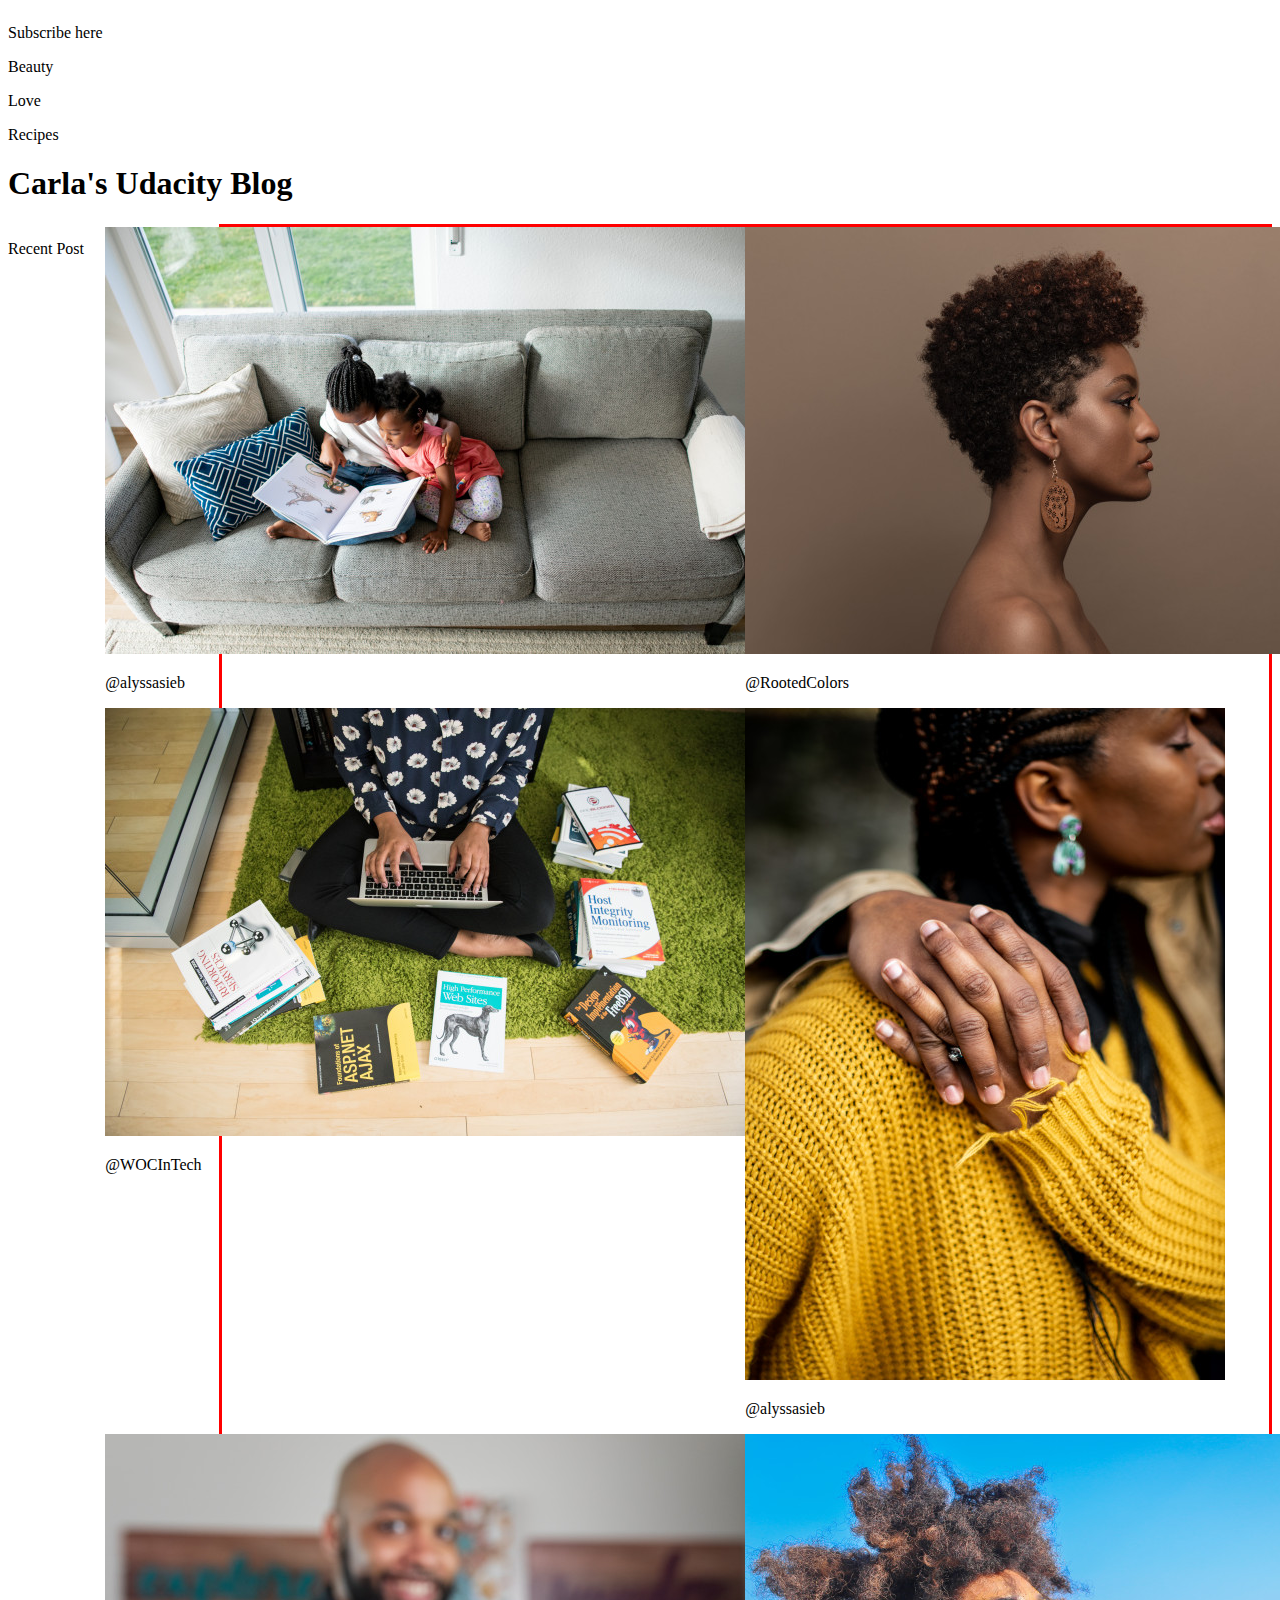
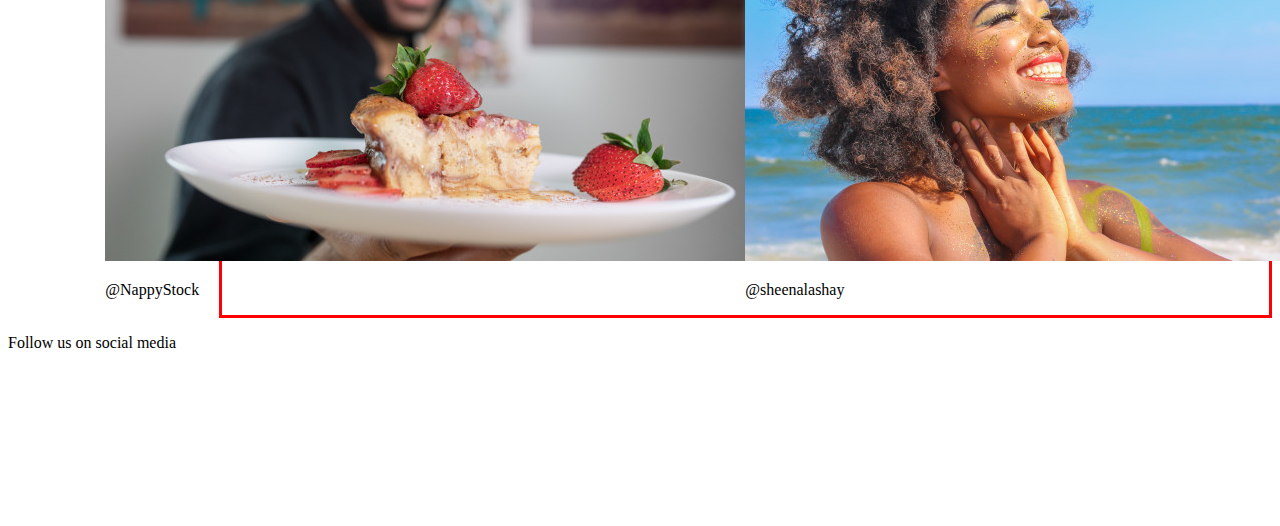
==== index.html @ c3a1259f "first commit" ====
<!DOCTYPE html>
<html lang="en">

<head>
    <meta charset="utf-8" />
    <title>Carla's Udacity Blog</title>
    <meta name="description" content="Example" />
    <link rel="stylesheet" href="style.css">
</head>

<body>
    <div class="container">
        <div class="header">
            <p>Subscribe here</p>
            <p>Beauty</p>
            <p>Love</p>
            <p>Recipes</p>
            <h1>Carla's Udacity Blog</h1>
        </div>
        <div class="sidebar">
            <p>Recent Post</p>
        </div>
        <div class="content">
            <div id="nestedGrid">
                <div id="one" class="postBox">
                    <img src="images/Sisters reading - 640x427.jpg" alt="Sisters reading">
                    <p>@alyssasieb</p>
                </div>
                <div id="two" class="postBox">
                    <img src="images/Woman in studio portrait - 640x427.jpg">
                    <p>@RootedColors</p>
                </div>
                <div id="three" class="postBox">
                    <img src="images/women in tech - 640x428.jpg">
                    <p>@WOCInTech</p>
                </div>
                <div id="four" class="postBox">
                    <img src="images/couple holding hands - 480x672.jpg">
                    <p>@alyssasieb</p>
                </div>
                <div id="five" class="postBox">
                    <img src="images/Cooking - 640x427.jpg">
                    <p>@NappyStock</p>
                </div>
                <div id="six" class="postBox">
                    <img src="images/Woman smiling up into the sky - 640x427.jpg">
                    <p>@sheenalashay</p>
                </div>
            </div>
        </div>
        <div class="footer">
            <p>Follow us on social media</p>
        </div>
    </div>
</body>

</html>
---- style.css ----
/* *{
    border: 2px solid red;
} */
.container{
    display:grid;
    grid-template-columns: repeat(6, 1fr);
    grid-auto-rows: minmax(200px, auto);
    grid-template-areas: 
    "hd hd hd hd hd hd"
    "sd main main main main main"
    "ft ft ft ft ft ft";
    
}
.header{
    grid-area:hd;
}
.sidebar{
    grid-area:sd;
}
.content{
    grid-area:main;
}
.footer{
    grid-area:ft;
}
#nestedGrid{
    display:grid;
    /* grid-template-columns: 50% 50%;
    grid-template-rows: 50% 50%; */
    grid-template-columns: repeat(2, 1fr);
    grid-auto-rows: minmax(100px, auto);
    justify-content: center;
    border: 3px solid red;
}
.postBox{
    object-fit: contain;
    
}

@media(max-width: 320px){
    .container{
        display:grid;
        grid-template-columns: 1fr;
        grid-template-rows: repeat(auto, 1fr);
        grid-template-areas: 
        "hd"
        "main"
        "ft";
    }

}
@media(min-width: 901px){

}
@media(min-width: 600px) and (max-width: 900px){

}
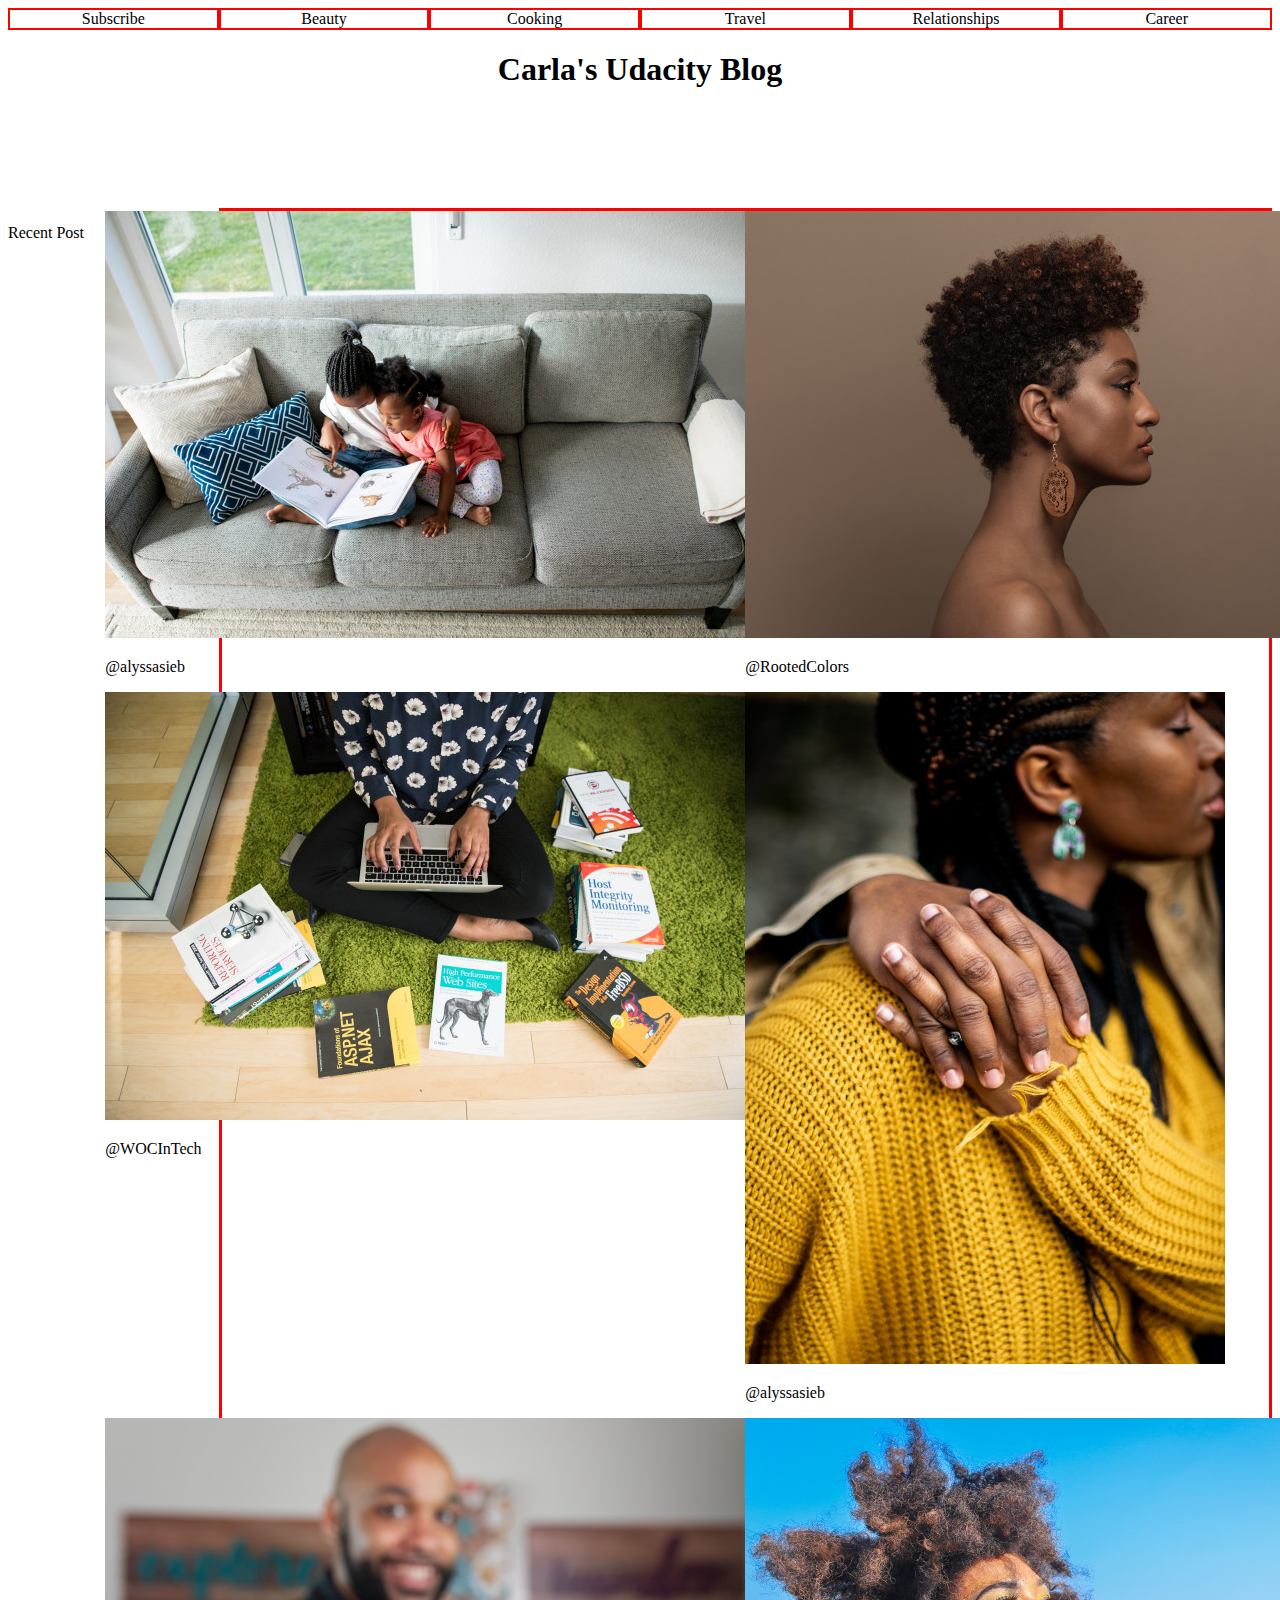
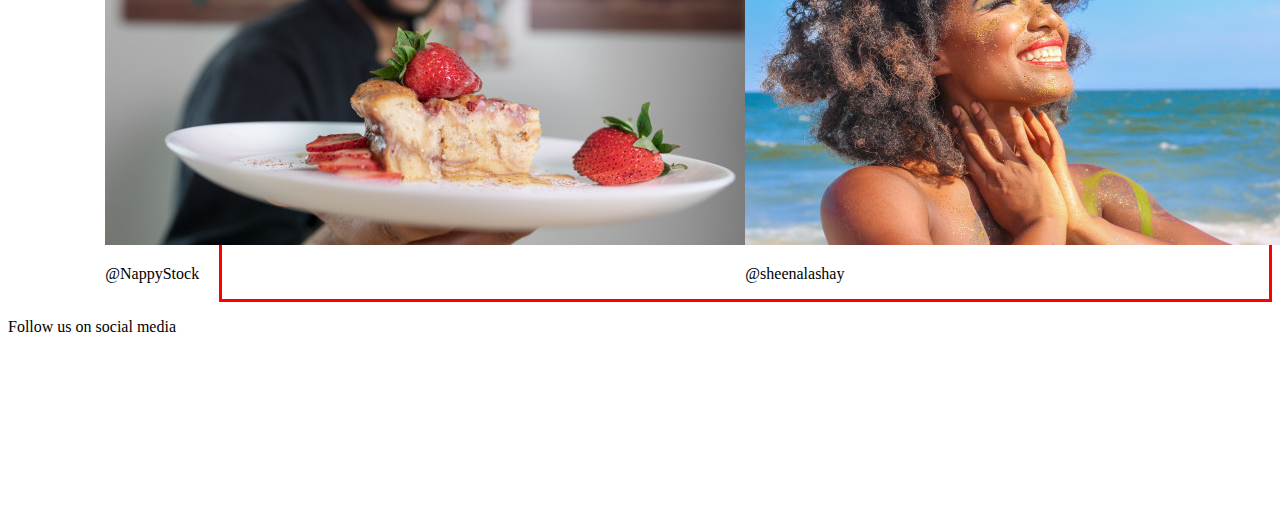
==== commit a65c927d: "Formatted header and added navbar" ====
--- a/index.html
+++ b/index.html
@@ -11,10 +11,14 @@
 <body>
     <div class="container">
         <div class="header">
-            <p>Subscribe here</p>
-            <p>Beauty</p>
-            <p>Love</p>
-            <p>Recipes</p>
+            <div id="navbar">
+                <div class="navLink"><a href="#">Subscribe</a></div>
+                <div class="navLink"><a href="#">Beauty</a></div>
+                <div class="navLink"><a href="#">Cooking</a></div>
+                <div class="navLink"><a href="#">Travel</a></div>
+                <div class="navLink"><a href="#">Relationships</a></div>
+                <div class="navLink"><a href="#">Career</a></div>
+            </div>
             <h1>Carla's Udacity Blog</h1>
         </div>
         <div class="sidebar">
--- a/style.css
+++ b/style.css
@@ -13,6 +13,9 @@
 }
 .header{
     grid-area:hd;
+}
+.header h1{
+    text-align: center;
 }
 .sidebar{
     grid-area:sd;
@@ -31,6 +34,22 @@
     grid-auto-rows: minmax(100px, auto);
     justify-content: center;
     border: 3px solid red;
+}
+#navbar{
+    display:flex;
+    flex-direction: row;
+}
+.navLink{
+    width: 300px;
+    border: 2px solid red;
+    text-align: center;
+}
+a:link{
+    text-decoration: none;
+    color: black;
+}
+a:visited{
+    color: black;
 }
 .postBox{
     object-fit: contain;
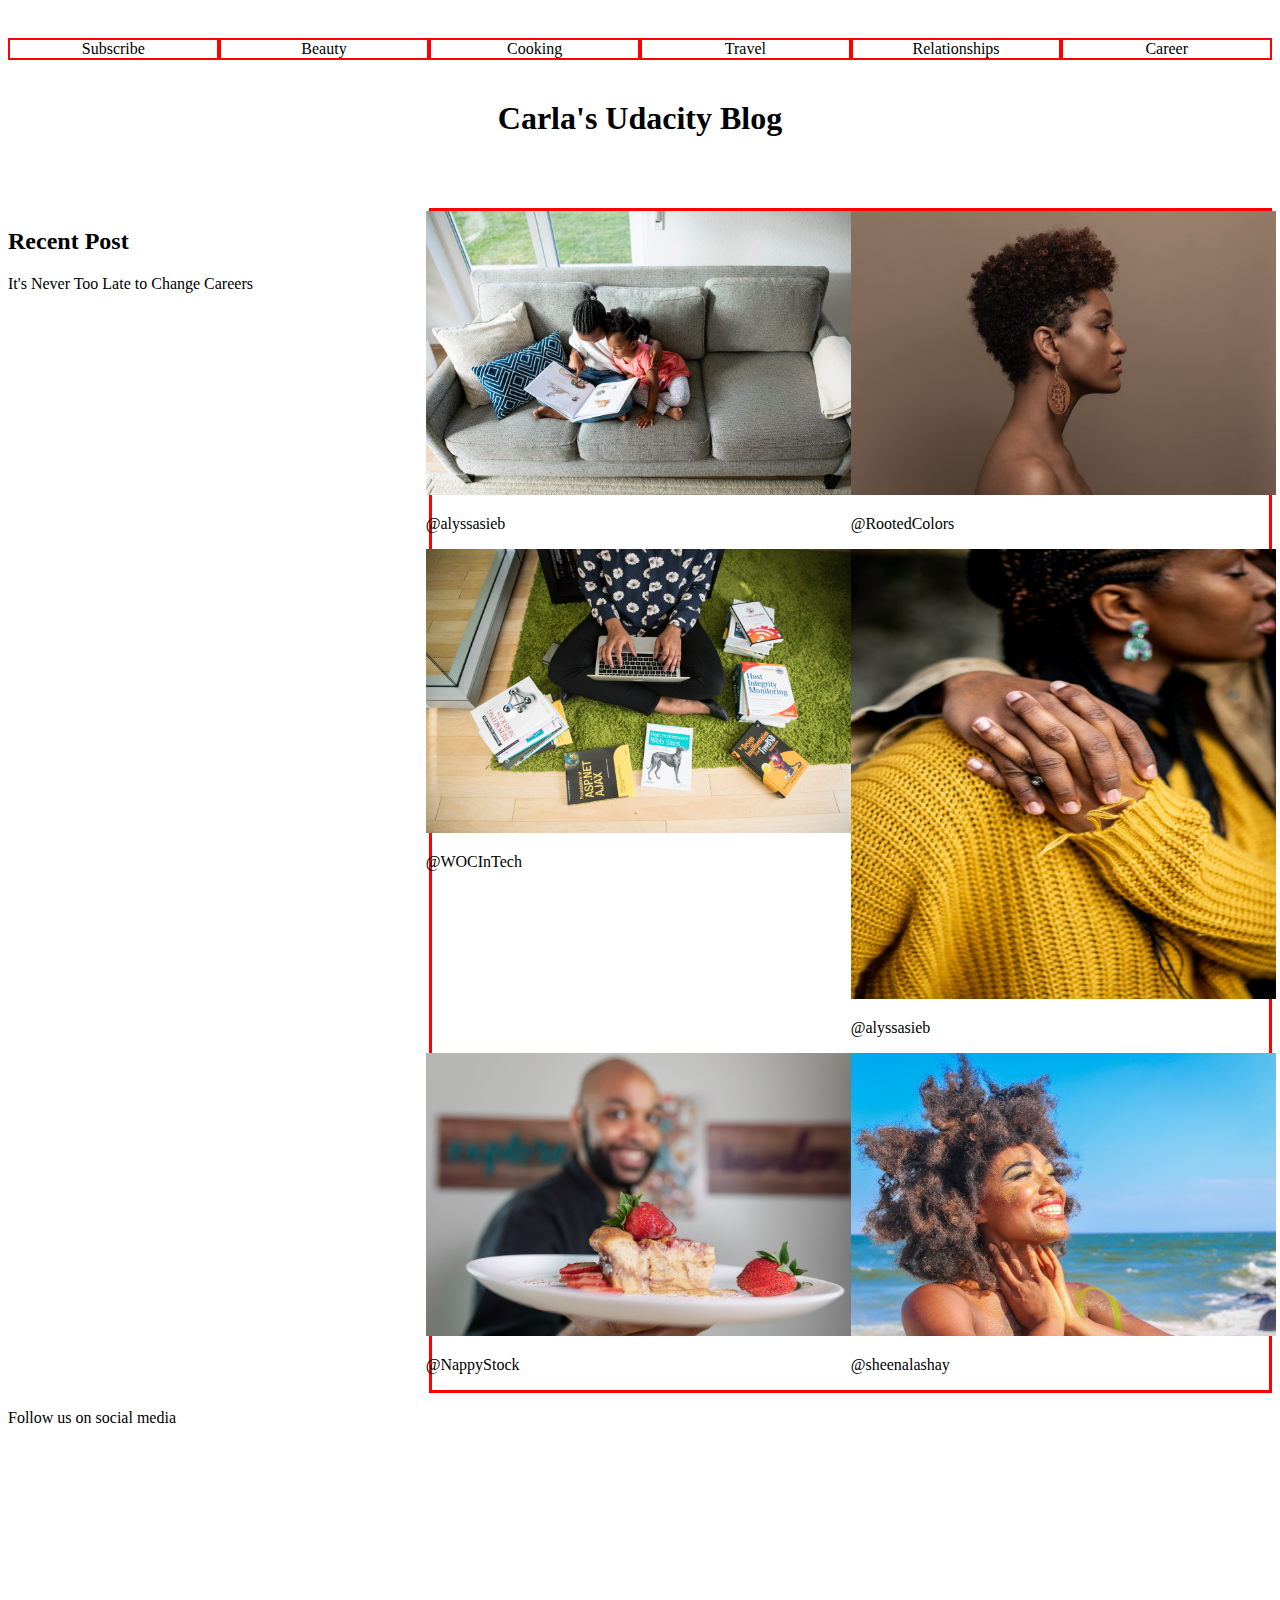
==== commit c9fd0d7f: "Added blog post link to sidebar and resized pics" ====
--- a/index.html
+++ b/index.html
@@ -22,7 +22,8 @@
             <h1>Carla's Udacity Blog</h1>
         </div>
         <div class="sidebar">
-            <p>Recent Post</p>
+            <h2>Recent Post</h2>
+            <a href="blog-post.html">It's Never Too Late to Change Careers</a>
         </div>
         <div class="content">
             <div id="nestedGrid">
--- a/style.css
+++ b/style.css
@@ -7,15 +7,17 @@
     grid-auto-rows: minmax(200px, auto);
     grid-template-areas: 
     "hd hd hd hd hd hd"
-    "sd main main main main main"
+    "sd sd main main main main"
     "ft ft ft ft ft ft";
     
 }
 .header{
     grid-area:hd;
+    margin-top: 30px;
 }
 .header h1{
     text-align: center;
+    margin-top: 40px;
 }
 .sidebar{
     grid-area:sd;
@@ -51,11 +53,18 @@
 a:visited{
     color: black;
 }
+a:hover{
+    text-decoration: underline;
+}
 .postBox{
     object-fit: contain;
     
 }
-
+.postBox img{
+    width: 425px;
+    max-height: 450px;
+    
+}
 @media(max-width: 320px){
     .container{
         display:grid;
